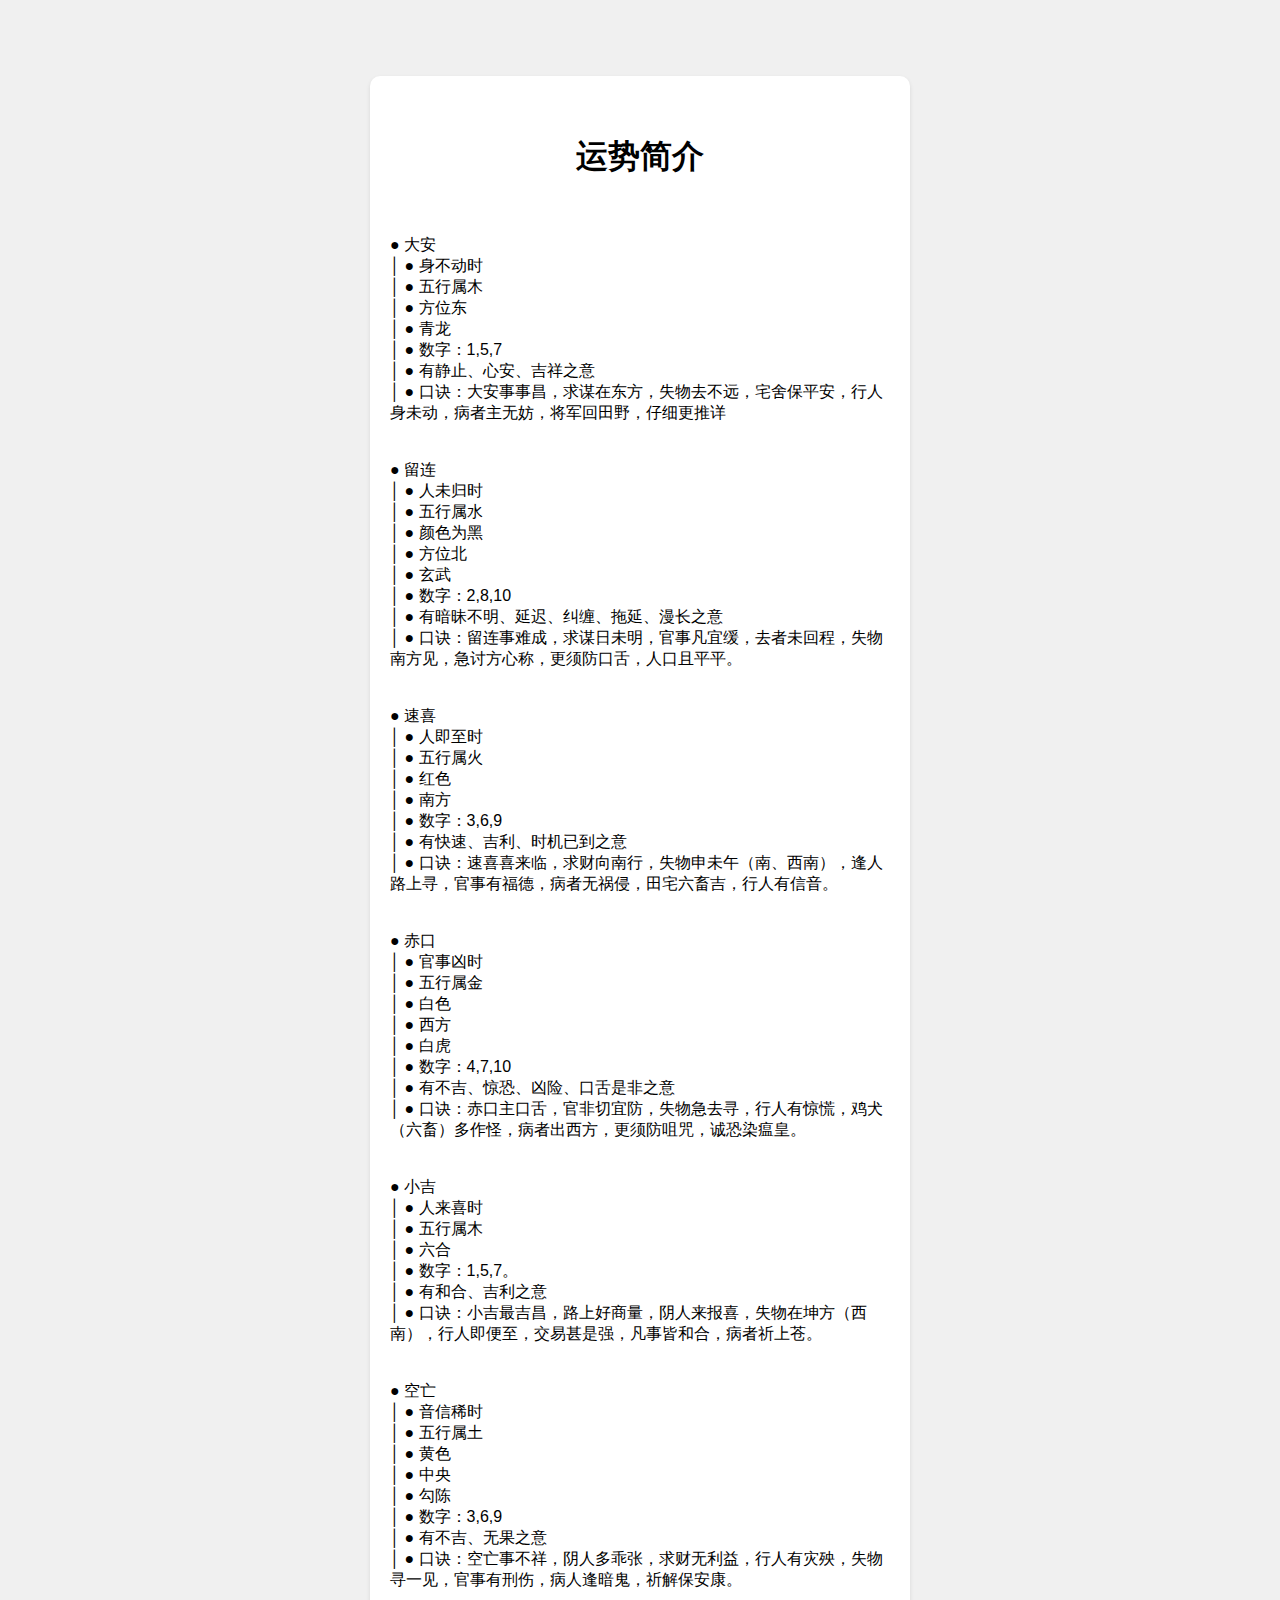
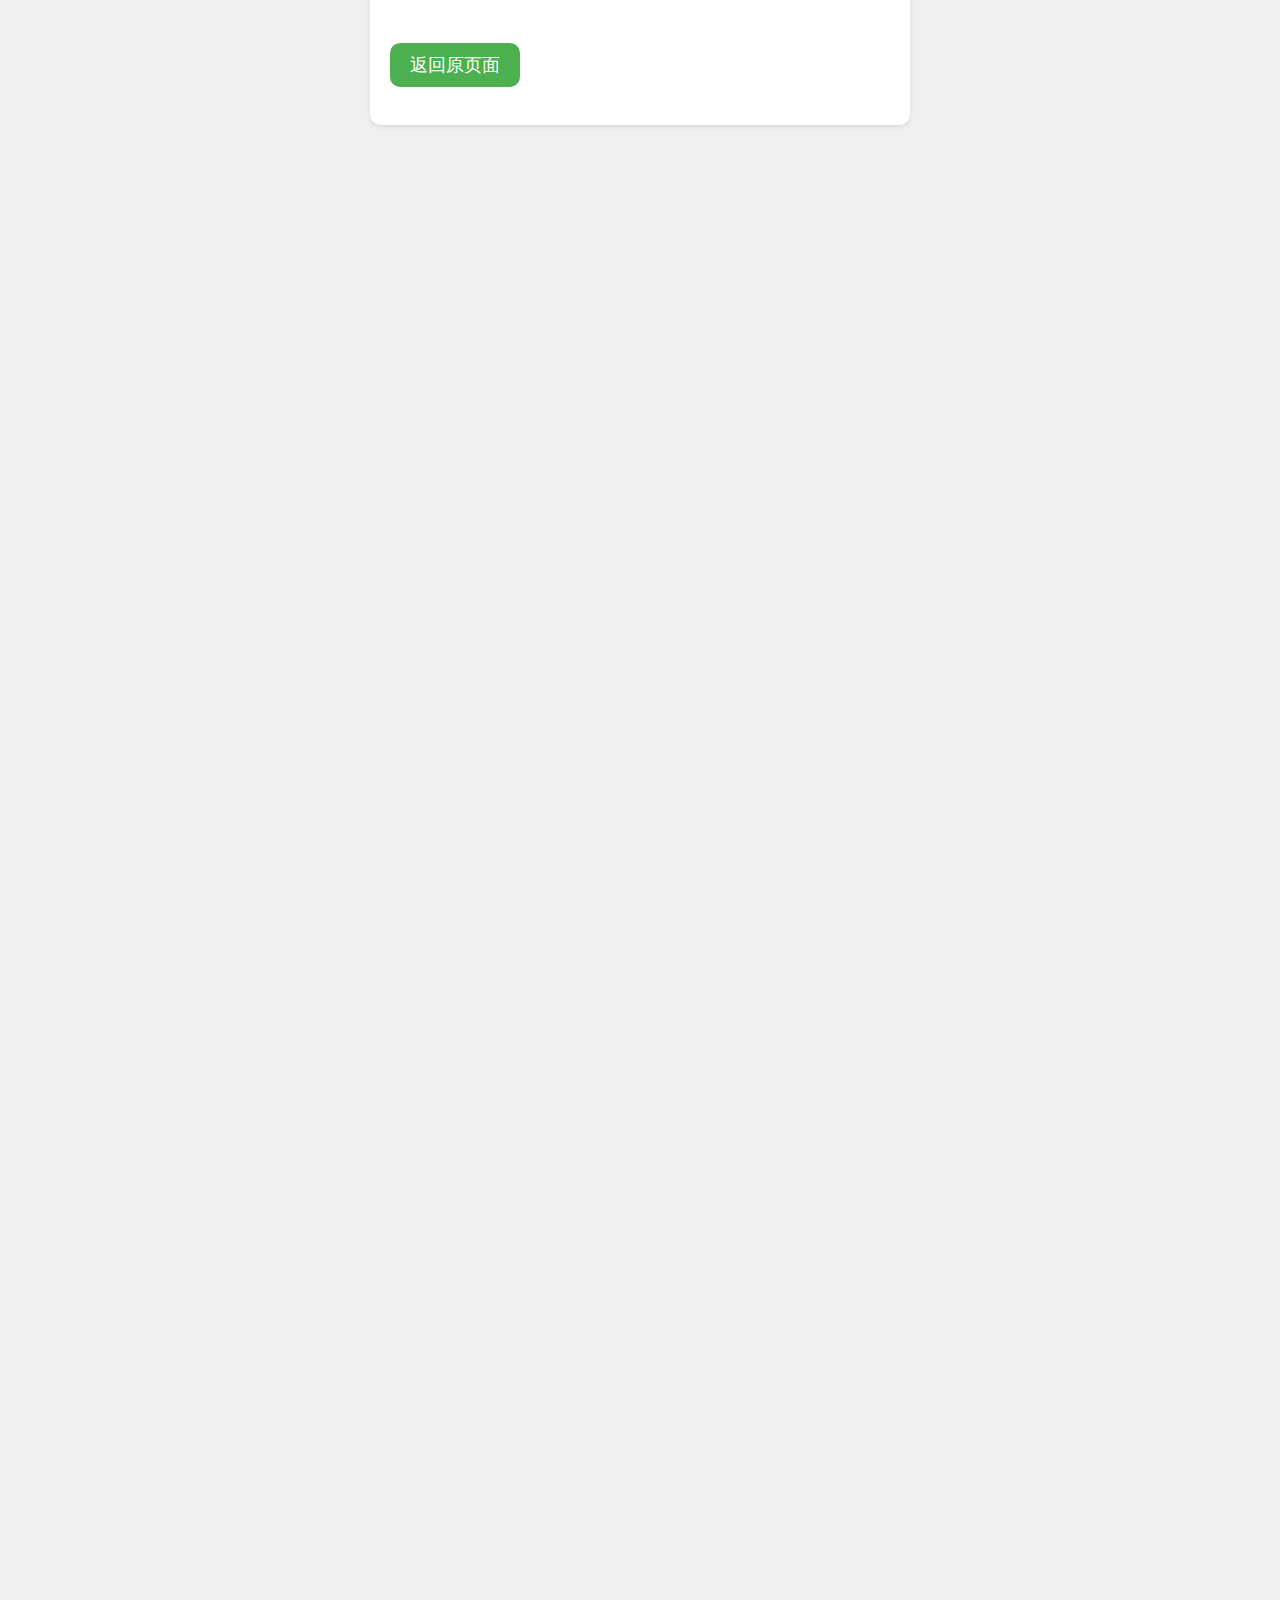
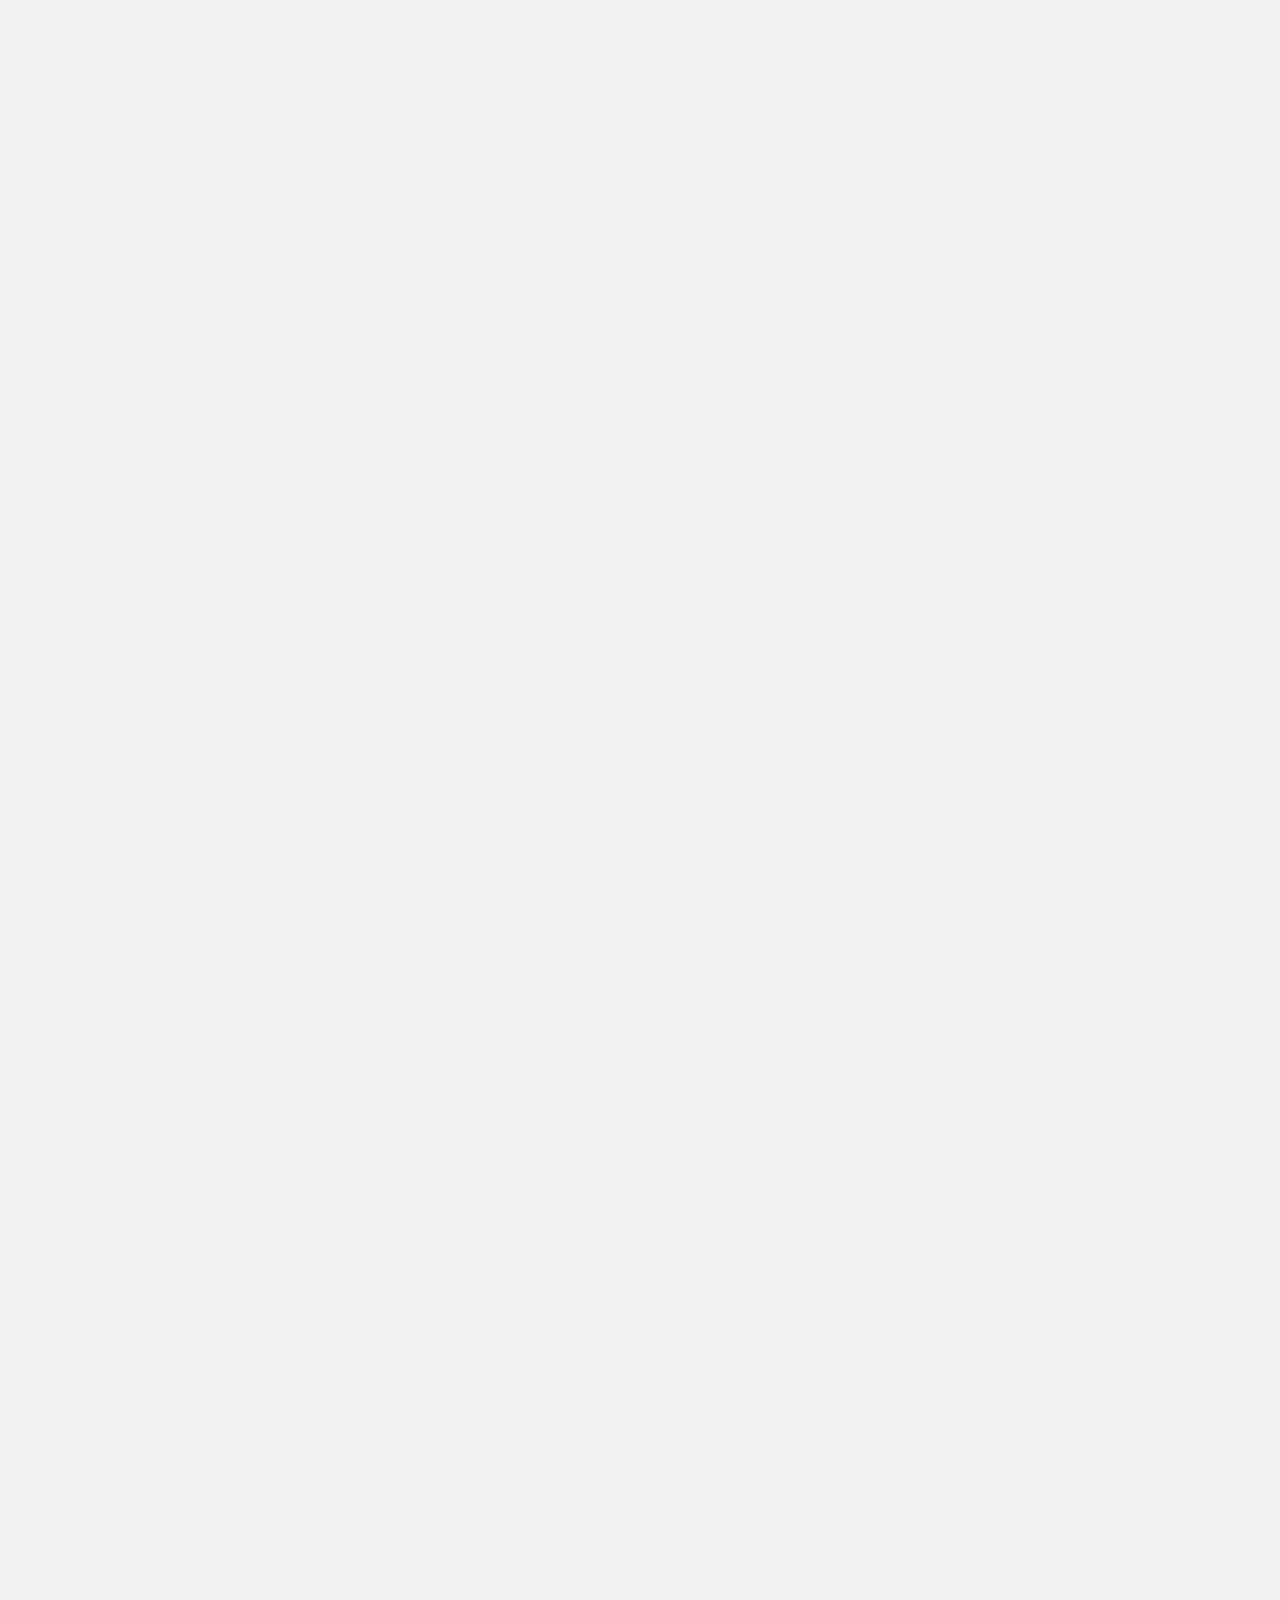
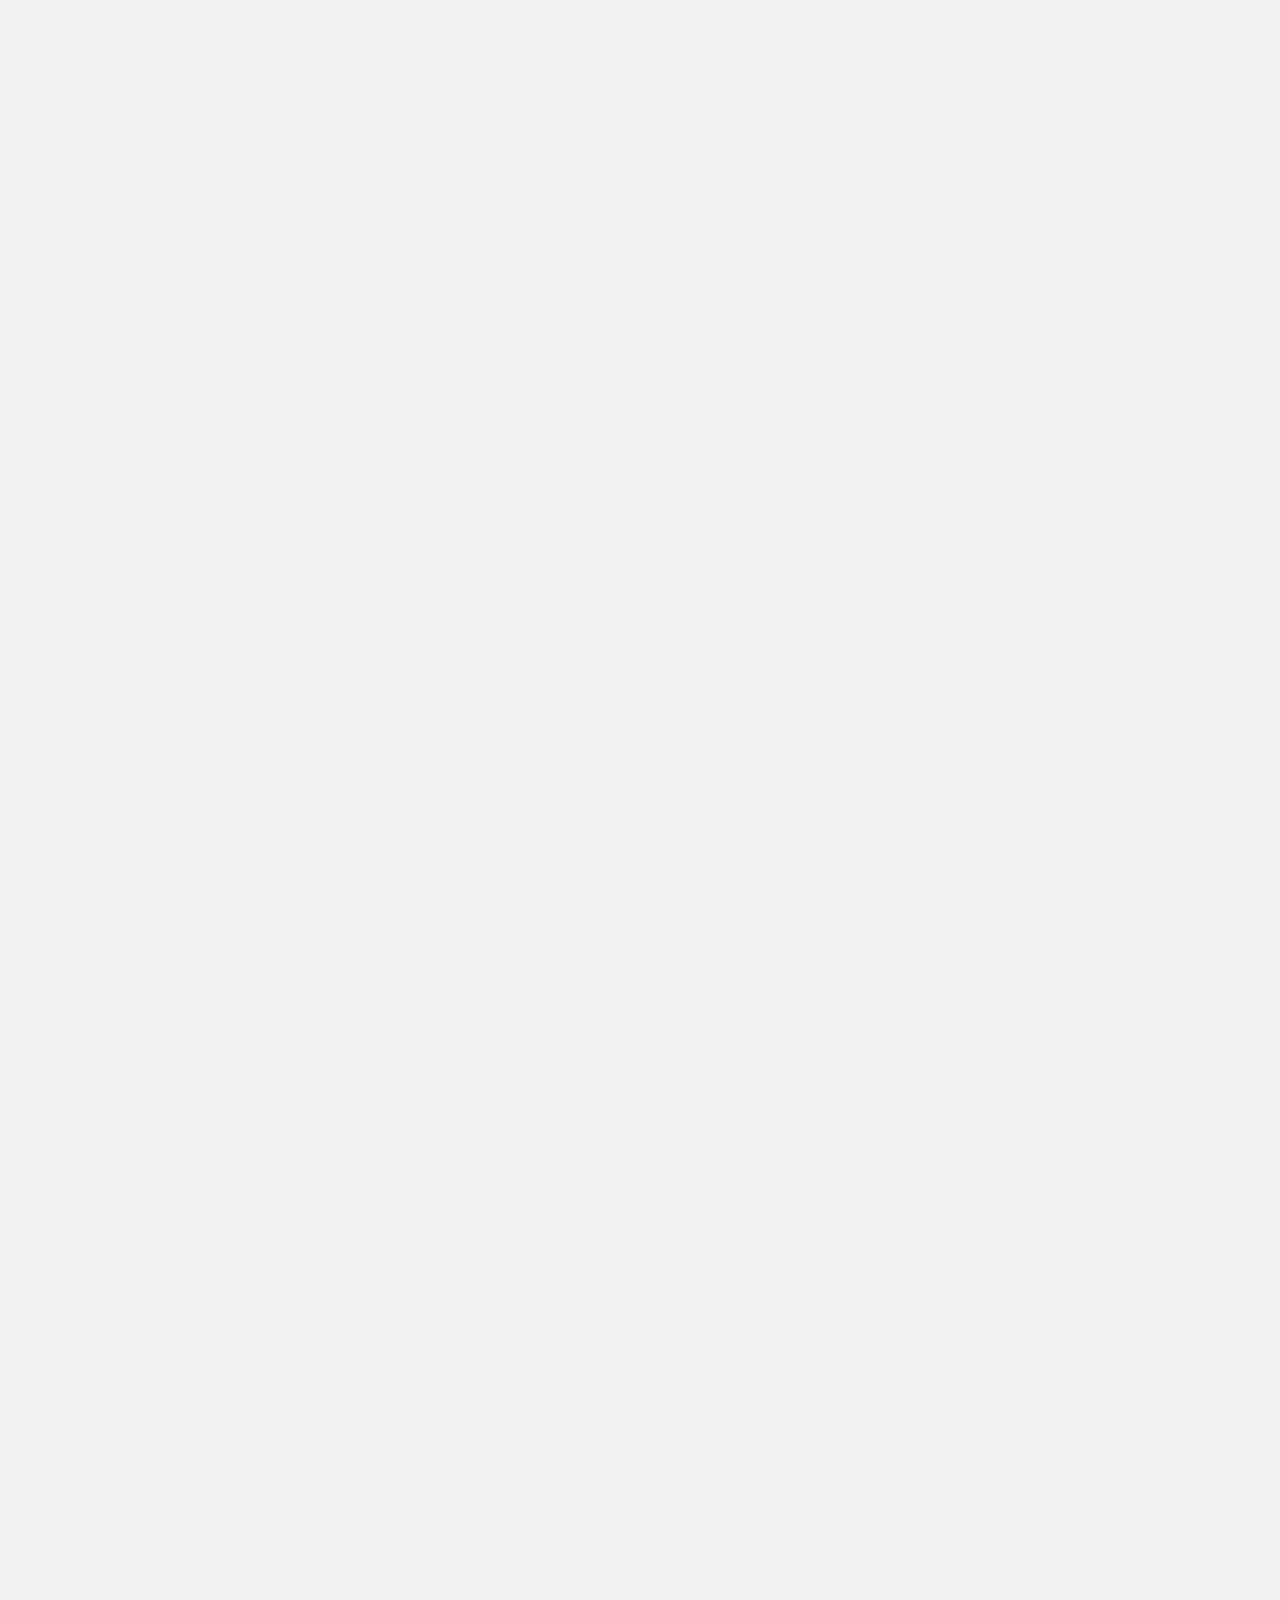
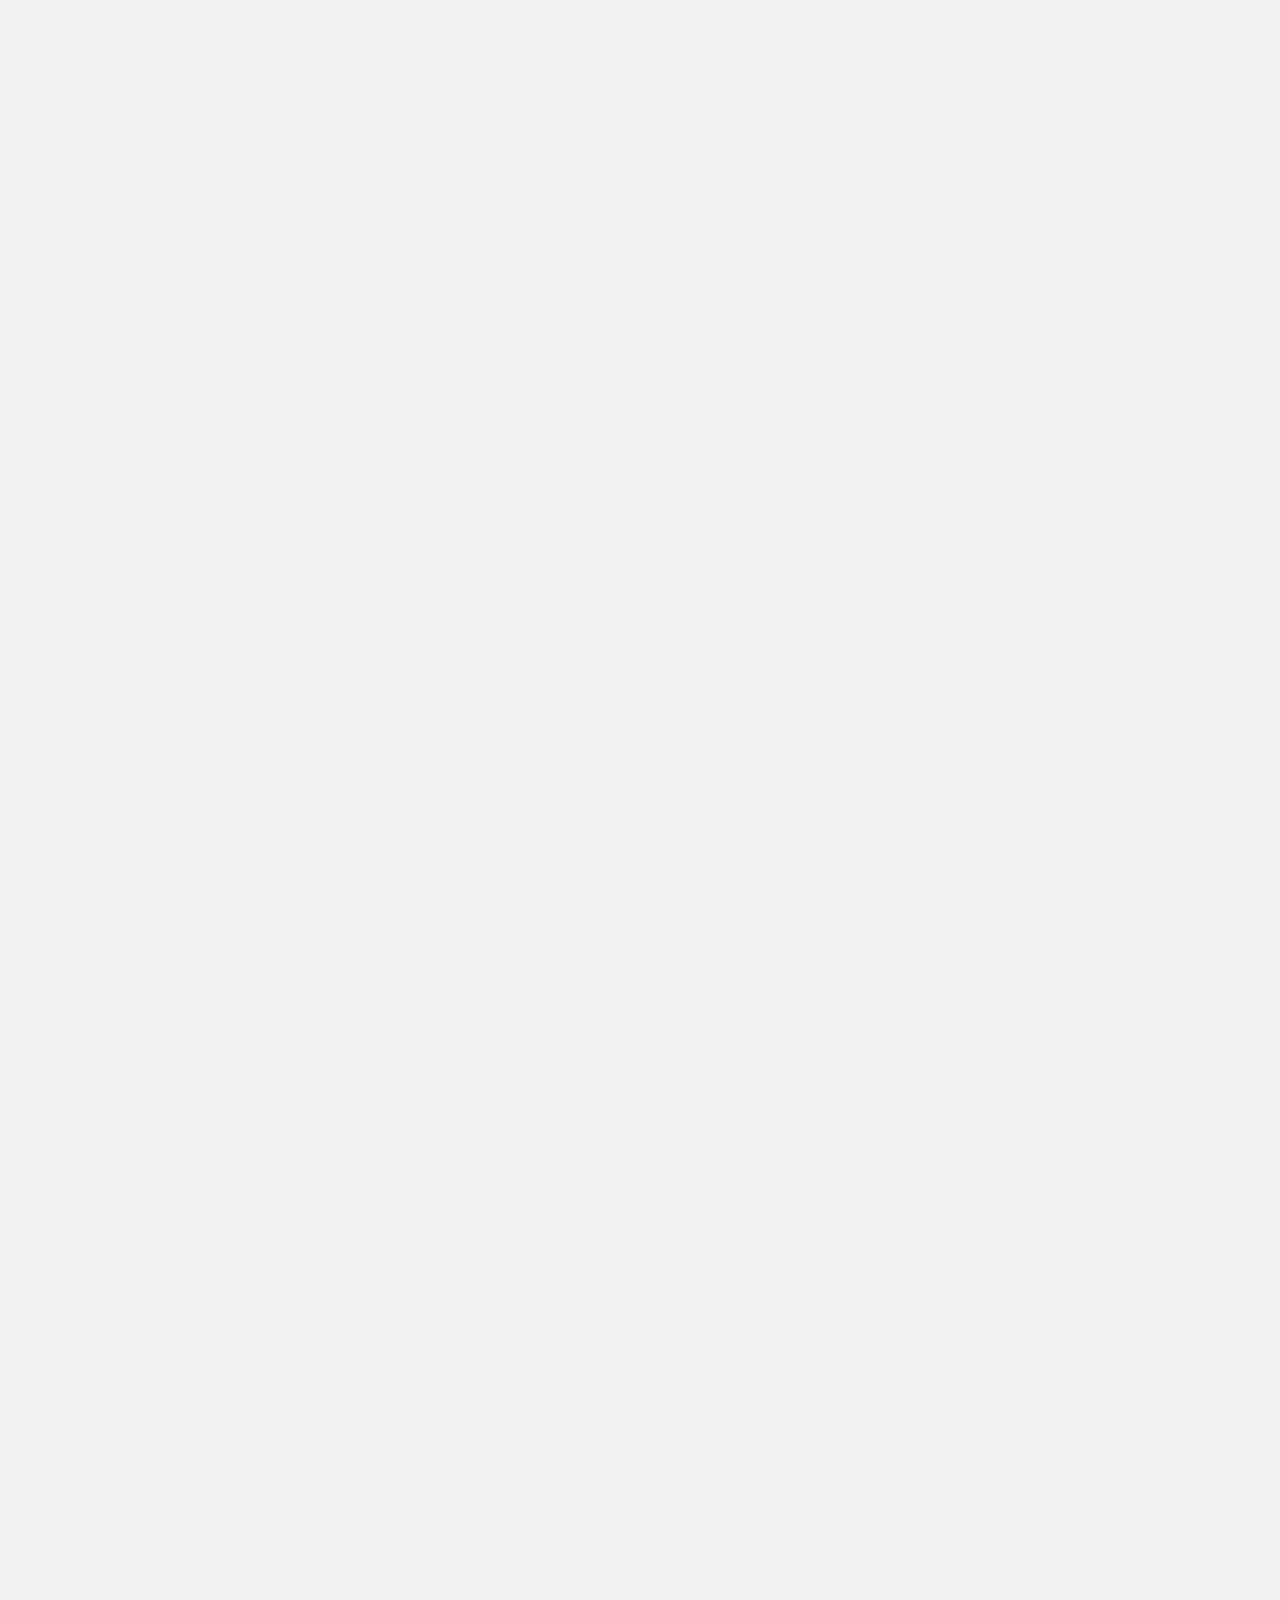
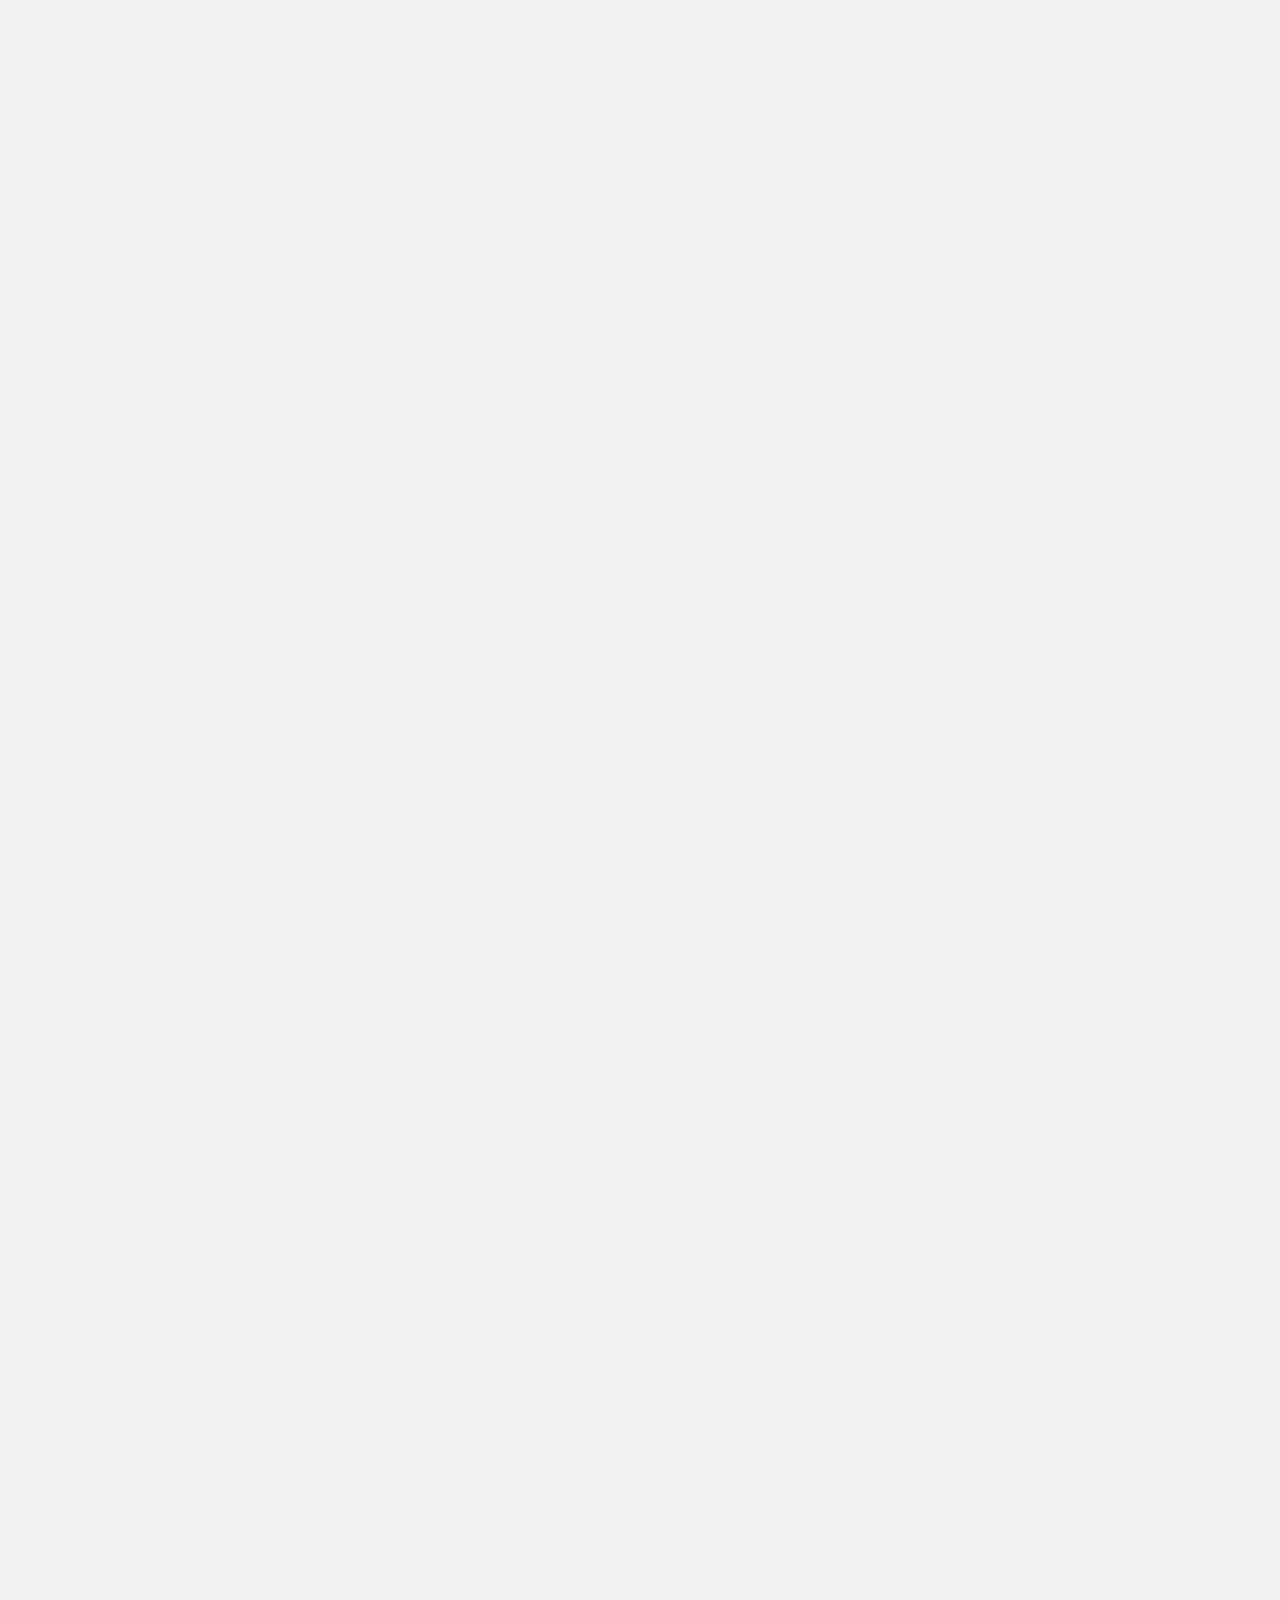
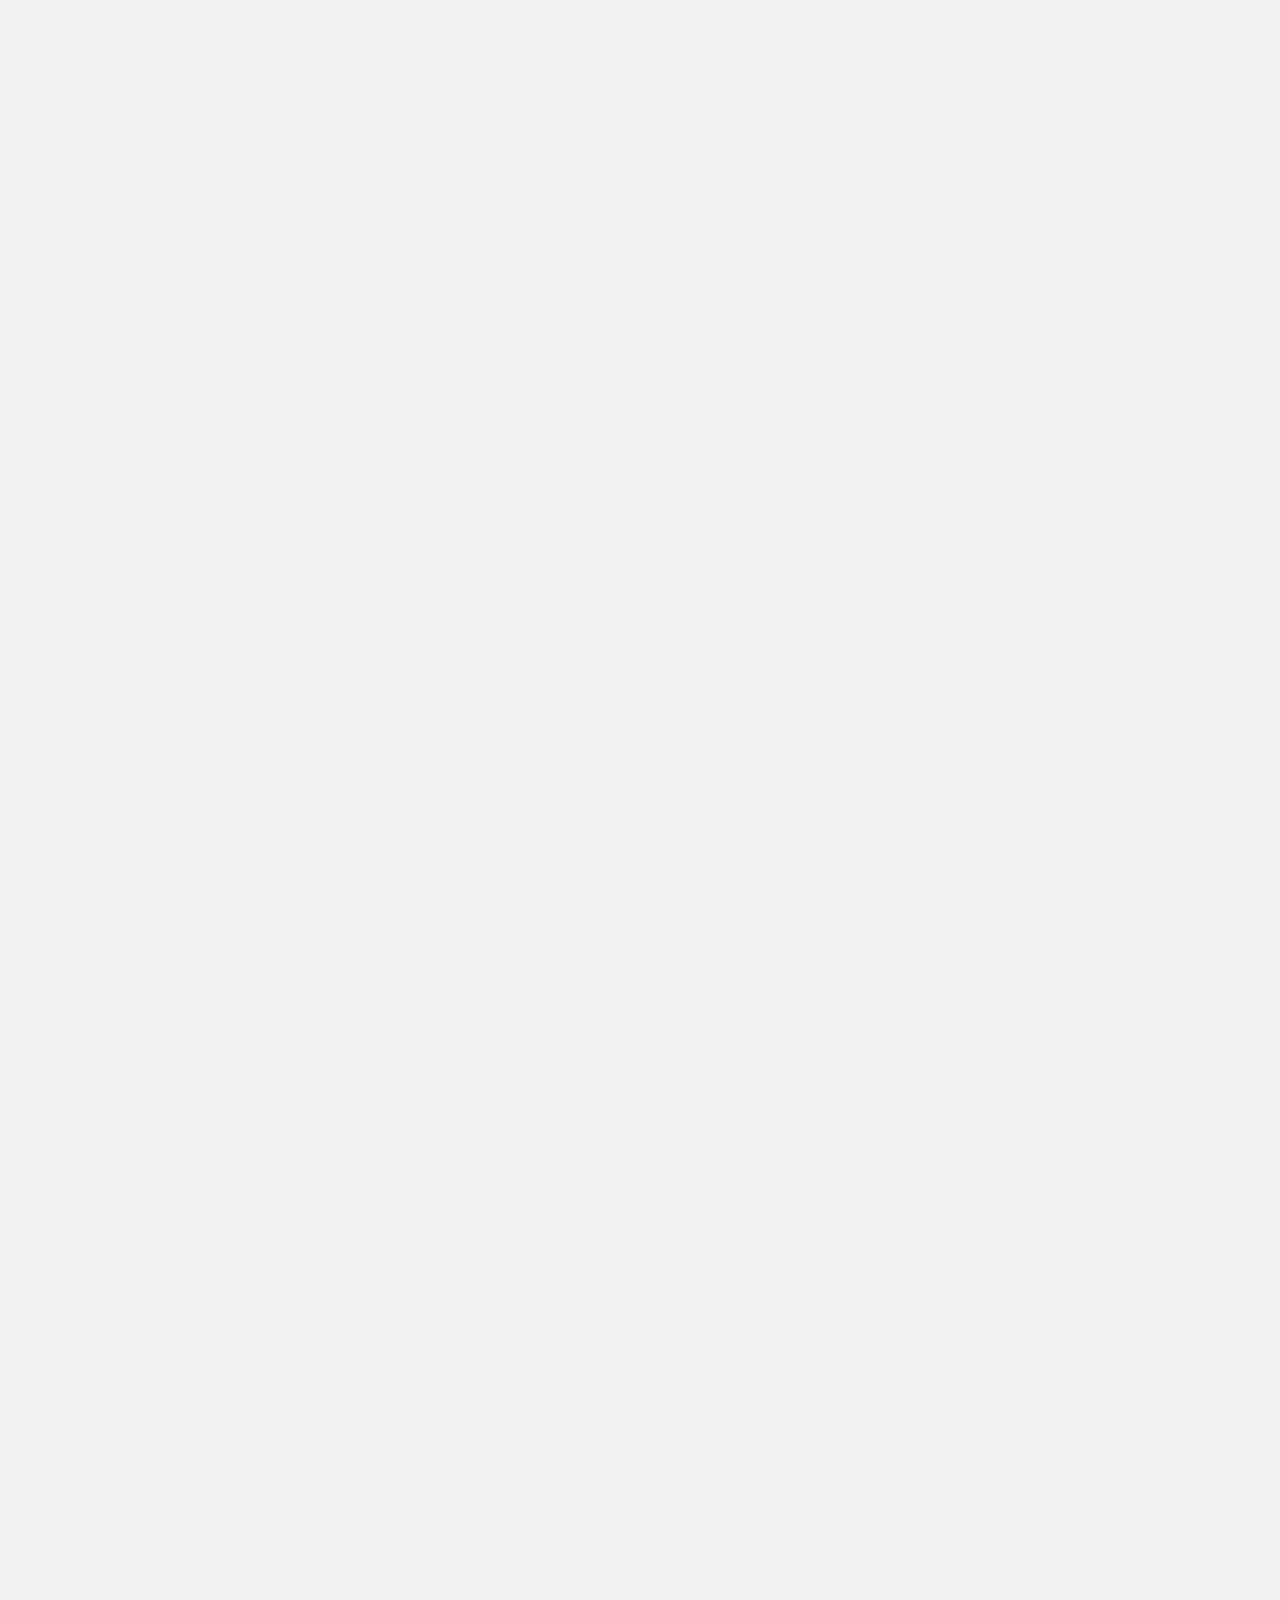
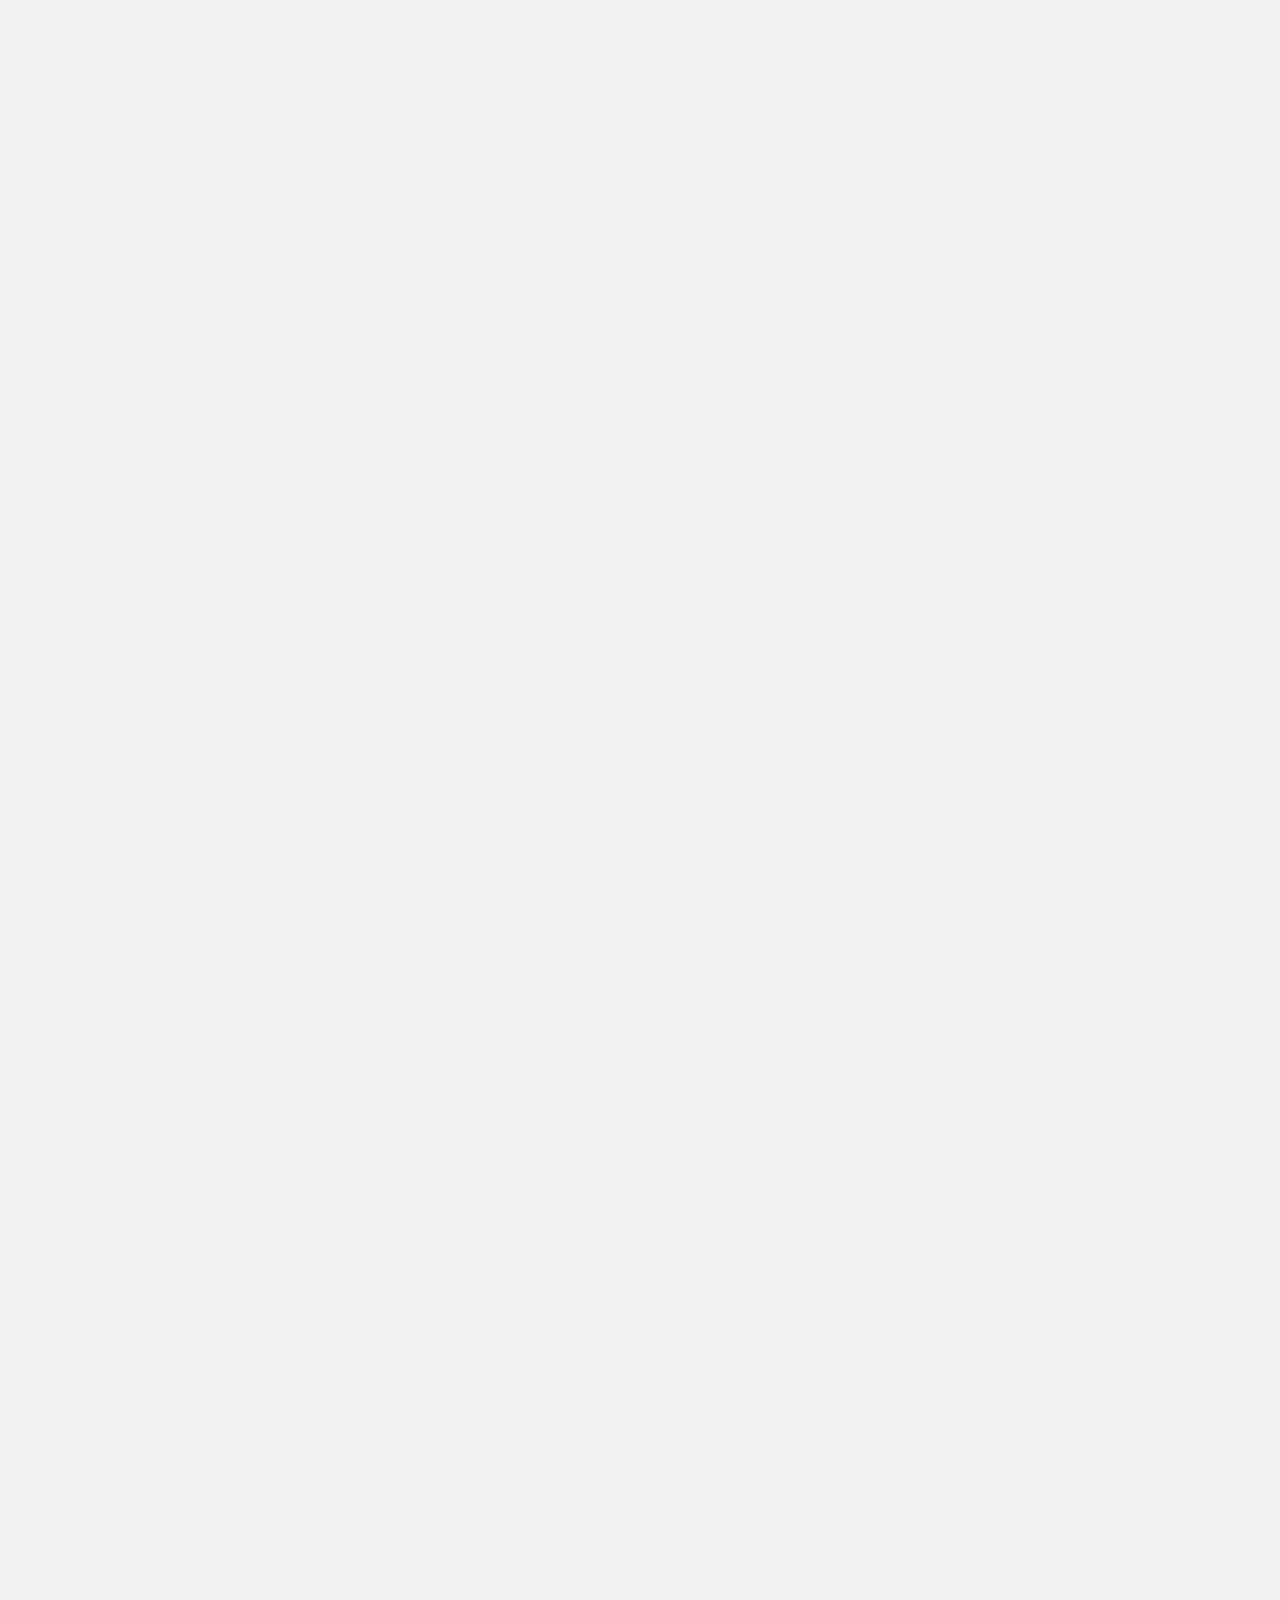
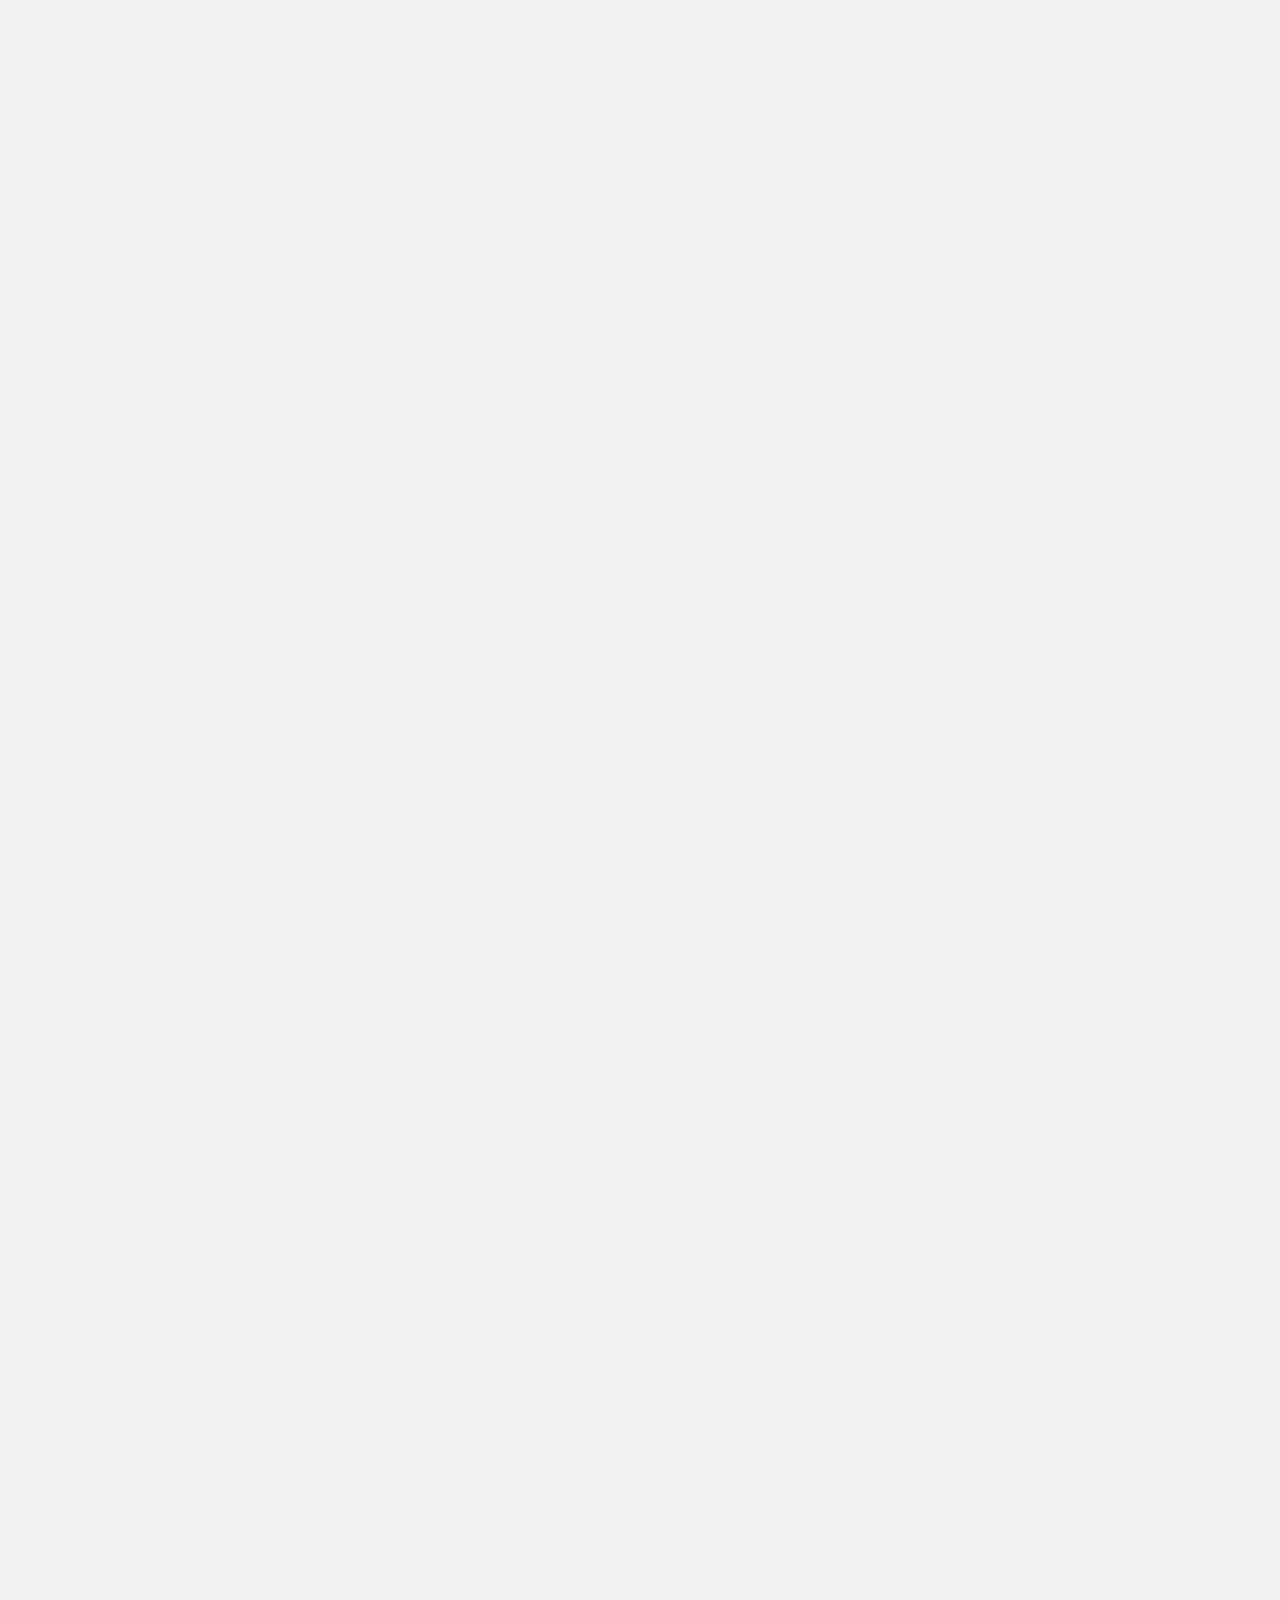
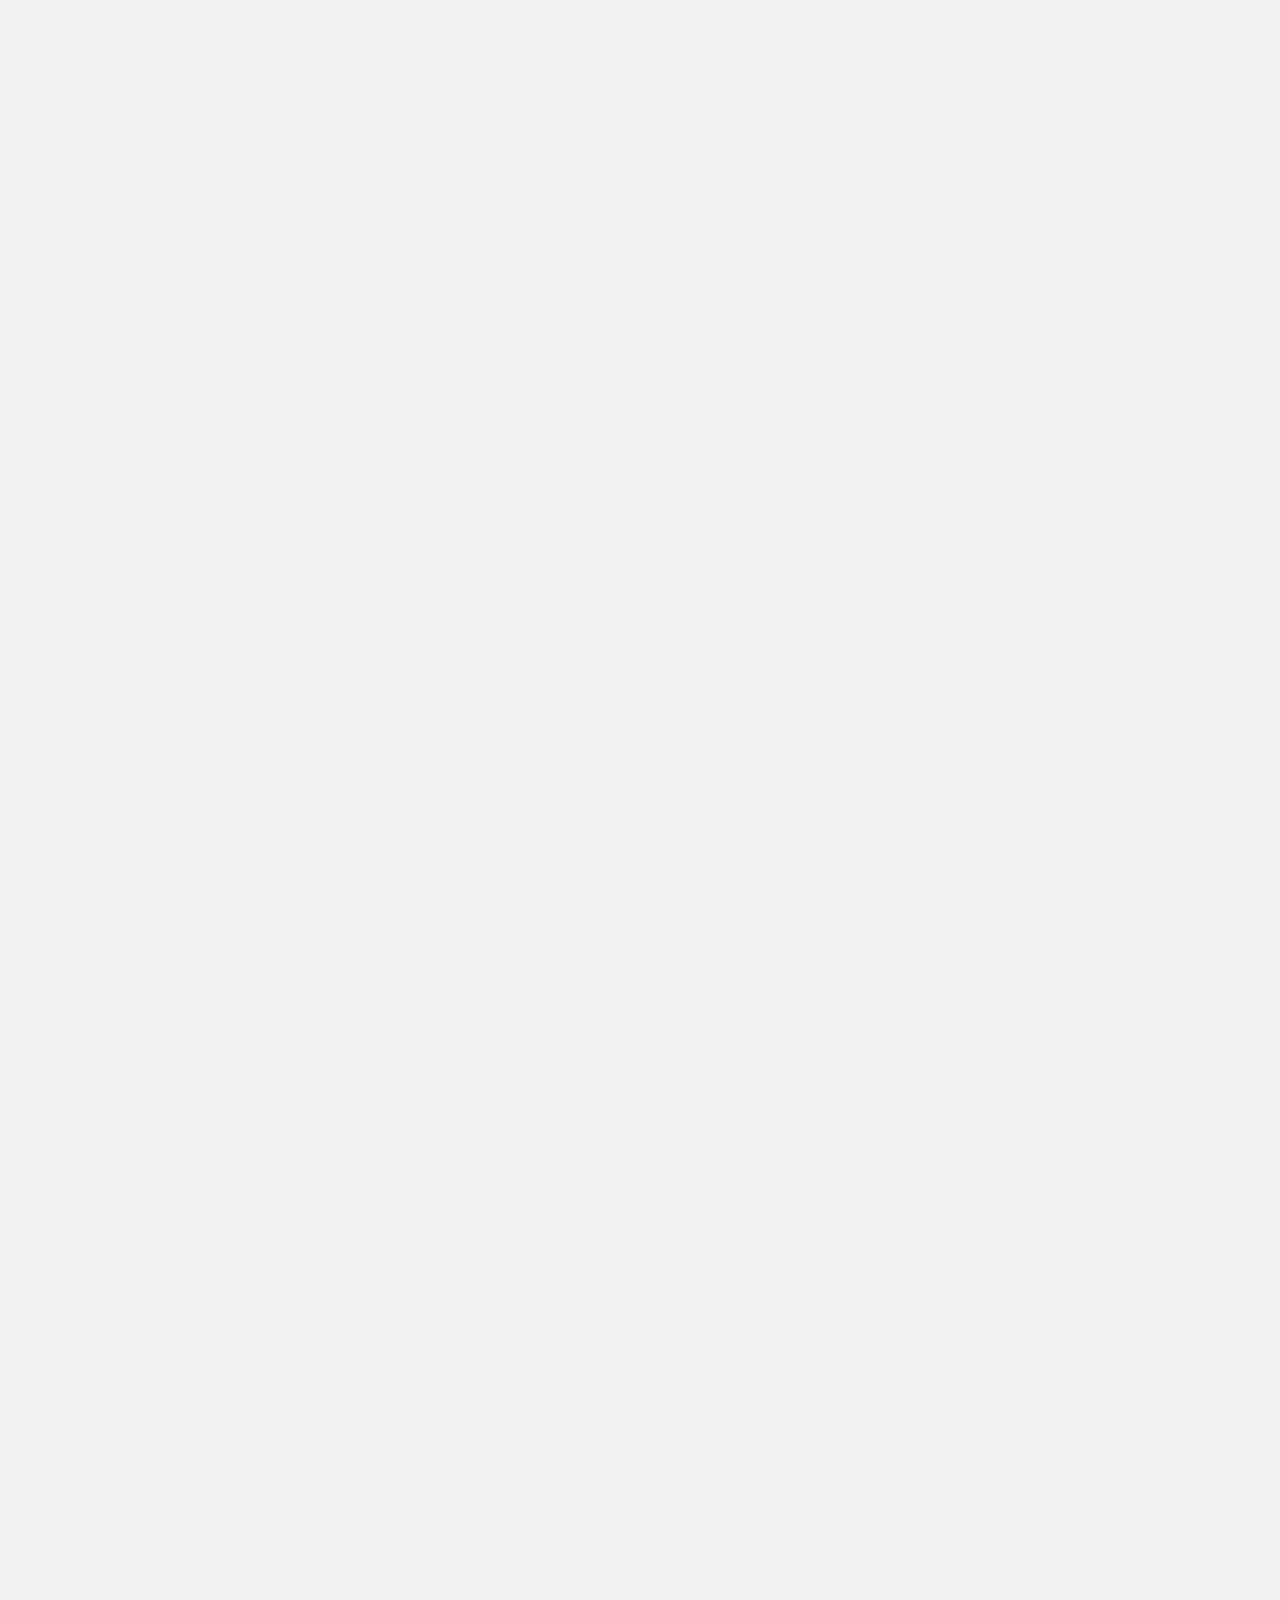
==== book0.html @ c7627c60 "Add files via upload" ====
<!DOCTYPE html>
<html lang="en">
<head>
<meta charset="UTF-8">
<meta name="viewport" content="width=device-width, initial-scale=1.0">
<link rel="stylesheet" href="styles.css">
<title>运势简介</title>
</head>
<body>
<div class="container">
    <h1>运势简介</h1>
    <p>● 大安<br>│ ● 身不动时<br>│ ● 五行属木<br>│ ● 方位东<br>│ ● 青龙<br>│ ● 数字：1,5,7<br>│ ● 有静止、心安、吉祥之意<br>│ ● 口诀：大安事事昌，求谋在东方，失物去不远，宅舍保平安，行人身未动，病者主无妨，将军回田野，仔细更推详<br><br><br>● 留连<br>│ ● 人未归时<br>│ ● 五行属水<br>│ ● 颜色为黑<br>│ ● 方位北<br>│ ● 玄武<br>│ ● 数字：2,8,10<br>│ ● 有暗昧不明、延迟、纠缠、拖延、漫长之意<br>│ ● 口诀：留连事难成，求谋日未明，官事凡宜缓，去者未回程，失物南方见，急讨方心称，更须防口舌，人口且平平。<br><br><br>● 速喜<br>│ ● 人即至时<br>│ ● 五行属火<br>│ ● 红色<br>│ ● 南方<br>│ ● 数字：3,6,9<br>│ ● 有快速、吉利、时机已到之意<br>│ ● 口诀：速喜喜来临，求财向南行，失物申未午（南、西南），逢人路上寻，官事有福德，病者无祸侵，田宅六畜吉，行人有信音。<br><br><br>● 赤口<br>│ ● 官事凶时<br>│ ● 五行属金<br>│ ● 白色<br>│ ● 西方<br>│ ● 白虎<br>│ ● 数字：4,7,10<br>│ ● 有不吉、惊恐、凶险、口舌是非之意<br>│ ● 口诀：赤口主口舌，官非切宜防，失物急去寻，行人有惊慌，鸡犬（六畜）多作怪，病者出西方，更须防咀咒，诚恐染瘟皇。<br><br><br>● 小吉<br>│ ● 人来喜时<br>│ ● 五行属木<br>│ ● 六合<br>│ ● 数字：1,5,7。<br>│ ● 有和合、吉利之意<br>│ ● 口诀：小吉最吉昌，路上好商量，阴人来报喜，失物在坤方（西南），行人即便至，交易甚是强，凡事皆和合，病者祈上苍。<br><br><br>● 空亡<br>│ ● 音信稀时<br>│ ● 五行属土<br>│ ● 黄色<br>│ ● 中央<br>│ ● 勾陈<br>│ ● 数字：3,6,9<br>│ ● 有不吉、无果之意<br>│ ● 口诀：空亡事不祥，阴人多乖张，求财无利益，行人有灾殃，失物寻一见，官事有刑伤，病人逢暗鬼，祈解保安康。<br></p>
    <audio id="audio" src="hit.mp3"></audio>
	<button onclick="goBack()">返回原页面</button>
	
</div>
<script src="script.js"></script>
</body>
</html>




















































































































































































































































































































































































































































































































































































































































































































































































































































































































































































































<!-- 今天妈妈发现养的龟龟成仙了             2024-5-2

　　　　　　　　 　　.-.-.-._
　　　　　　　　　 .~\ /~\_/ \.
　　　　　　　　 .~\_/~\_/ \_/~\.
　　　　　　　 .~\_/ \_/ \_/ \_/~\
　　.----.　　 /\_/ \_/ \_/ \_/ \_/\
　　(o)(o)`\_ /_/ \_/ \_/ \_/ \_/ \_\
　　|　　  , |/ \_/ \_/ \_/ \_/ \_/ \\.  _.;
　　\ "  /  |\_/ \_/ \_/ \_/ \_/ \_/~\"'_.'
　　　`--'`--\/_\-/-\_/-\-/ \_/-\_/_\.-""
　　　　　　　/~/"""| |"""""| |'"\~\
　　　　　　_/ / 　_| |　　_| |　 \ \
　　　　　 (___|　(___|　 (___|　(___| -->
---- styles.css ----
body {
    font-family: Arial, sans-serif;
    background-color: #f0f0f0;
	white-space:pre-line;
}

@keyframes buttonScale {
  0% {
    transform: scale(1);
  }
  50% {
    transform: scale(1.2);
  }
  100% {
    transform: scale(1);
  }
}



button:hover{
    animation: buttonScale 0.4s;
    box-shadow: 0 4px 8px rgba(0, 0, 0, 0.1);
}

button:active {
    animation: buttonScale 0.4s;
    box-shadow: 0 4px 8px rgba(0, 0, 0, 0.1);
}

button{
	font-size: 18px;
    background-color: #4CAF50; /* 绿色 */
    color: white;
    padding: 10px 20px;
	border-radius: 10px;
    border: none;
    cursor: pointer;
    transition: background-color 0.3, transform 0.2s;

}

  
.image-container {
    display: grid;
	justify-content: center;
	align-items: center;
    grid-template-columns: repeat(auto-fit, minmax(200px, 1fr));
    gap: 10px;
}

.image-container img {
    width: 100%;
    height: auto;
    border-radius: 5px;
    box-shadow: 0 4px 6px rgba(0, 0, 0, 0.1);
}

.container {
    max-width: 500px;
    margin: 50px auto;
    padding:20px;
    background-color: #fff;
    border-radius: 10px;
    box-shadow: 0 2px 4px rgba(0, 0, 0, 0.1);
}
h1 {
    text-align: center;
}


.additional-text {
    margin-top: 20px;
    color: #666; /* 灰色文本颜色 */
    font-size: 17px; /* 小字体大小 */
}
#system-time {
    font-size: 24px;
}
#lunar-date {
    font-size: 20px;
}
label[for="num1"] {
    font-size: 20px; /* 设置字体大小为20像素，也可以根据需要调整大小 */
}
label[for="num2"] {
    font-size: 20px; /* 设置字体大小为20像素，也可以根据需要调整大小 */
}
label[for="num3"] {
    font-size: 20px; /* 设置字体大小为20像素，也可以根据需要调整大小 */
}

.guabutton{
    font-size: 18px;
    background-color: orange; 
    color: white;
    padding: 10px 20px;
    border-radius: 10px;
	width: 90%;
    border: none;
    cursor: pointer;
    transition: background-color 0.3, transform 0.2s;
}

.xiaobutton{
    font-size: 18px;
    background-color: #4CAF50; 
    color: white;
    padding: 10px 20px;
    border-radius: 10px;
	width: 90%;
    border: none;
    cursor: pointer;
    transition: background-color 0.3, transform 0.2s;
}



#num1 {
	width:200px;
    font-size: 24px;
	border-radius: 10px;
}

#num2 {
	width:200px;
    font-size: 24px;
	border-radius: 10px;
}
#num3 {
	width:200px;
    font-size: 24px;
	border-radius: 10px;
}
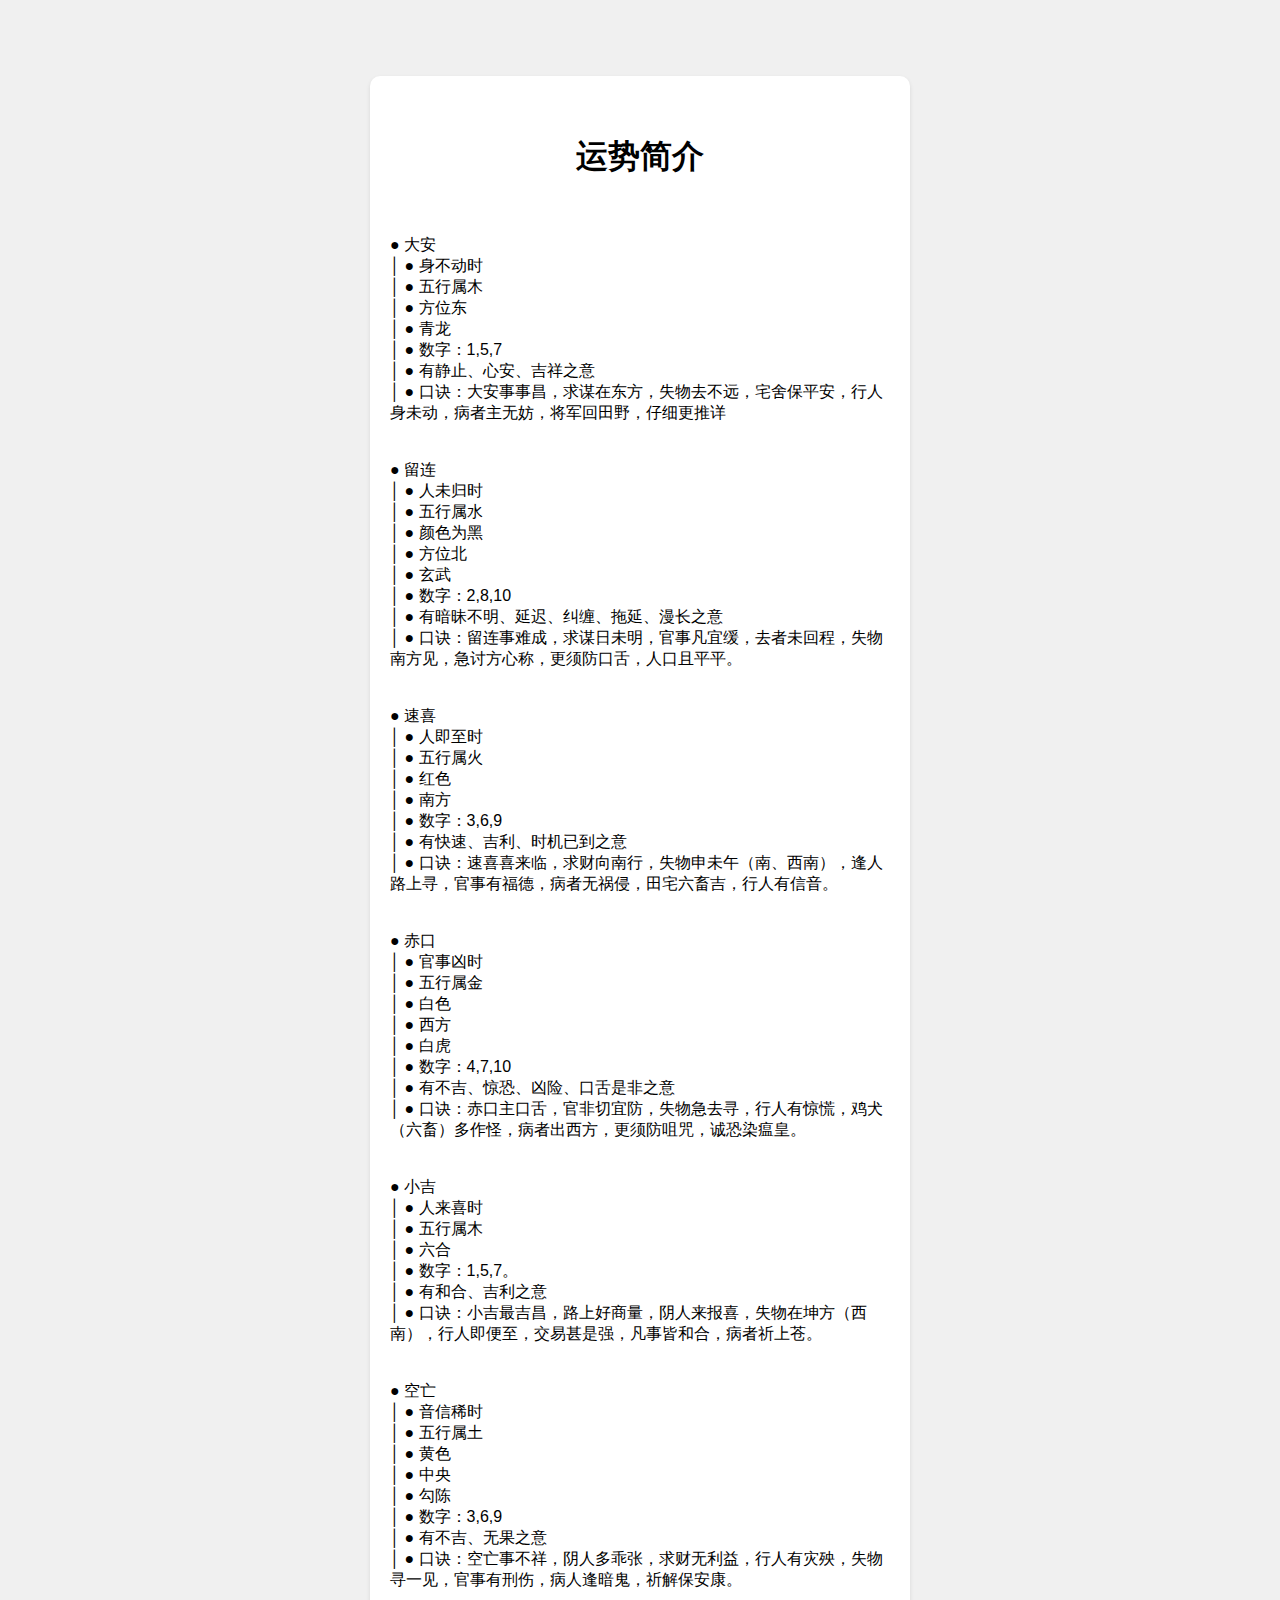
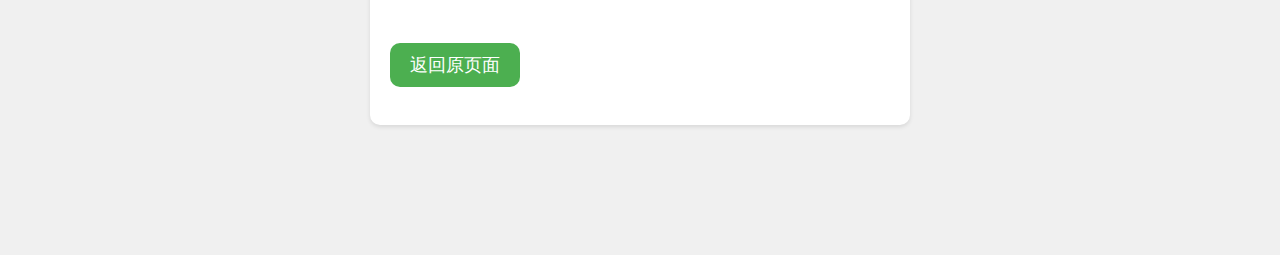
==== commit 96f90e89: "Update book0.html" ====
--- a/book0.html
+++ b/book0.html
@@ -17,997 +17,3 @@
 <script src="script.js"></script>
 </body>
 </html>
-
-
-
-
-
-
-
-
-
-
-
-
-
-
-
-
-
-
-
-
-
-
-
-
-
-
-
-
-
-
-
-
-
-
-
-
-
-
-
-
-
-
-
-
-
-
-
-
-
-
-
-
-
-
-
-
-
-
-
-
-
-
-
-
-
-
-
-
-
-
-
-
-
-
-
-
-
-
-
-
-
-
-
-
-
-
-
-
-
-
-
-
-
-
-
-
-
-
-
-
-
-
-
-
-
-
-
-
-
-
-
-
-
-
-
-
-
-
-
-
-
-
-
-
-
-
-
-
-
-
-
-
-
-
-
-
-
-
-
-
-
-
-
-
-
-
-
-
-
-
-
-
-
-
-
-
-
-
-
-
-
-
-
-
-
-
-
-
-
-
-
-
-
-
-
-
-
-
-
-
-
-
-
-
-
-
-
-
-
-
-
-
-
-
-
-
-
-
-
-
-
-
-
-
-
-
-
-
-
-
-
-
-
-
-
-
-
-
-
-
-
-
-
-
-
-
-
-
-
-
-
-
-
-
-
-
-
-
-
-
-
-
-
-
-
-
-
-
-
-
-
-
-
-
-
-
-
-
-
-
-
-
-
-
-
-
-
-
-
-
-
-
-
-
-
-
-
-
-
-
-
-
-
-
-
-
-
-
-
-
-
-
-
-
-
-
-
-
-
-
-
-
-
-
-
-
-
-
-
-
-
-
-
-
-
-
-
-
-
-
-
-
-
-
-
-
-
-
-
-
-
-
-
-
-
-
-
-
-
-
-
-
-
-
-
-
-
-
-
-
-
-
-
-
-
-
-
-
-
-
-
-
-
-
-
-
-
-
-
-
-
-
-
-
-
-
-
-
-
-
-
-
-
-
-
-
-
-
-
-
-
-
-
-
-
-
-
-
-
-
-
-
-
-
-
-
-
-
-
-
-
-
-
-
-
-
-
-
-
-
-
-
-
-
-
-
-
-
-
-
-
-
-
-
-
-
-
-
-
-
-
-
-
-
-
-
-
-
-
-
-
-
-
-
-
-
-
-
-
-
-
-
-
-
-
-
-
-
-
-
-
-
-
-
-
-
-
-
-
-
-
-
-
-
-
-
-
-
-
-
-
-
-
-
-
-
-
-
-
-
-
-
-
-
-
-
-
-
-
-
-
-
-
-
-
-
-
-
-
-
-
-
-
-
-
-
-
-
-
-
-
-
-
-
-
-
-
-
-
-
-
-
-
-
-
-
-
-
-
-
-
-
-
-
-
-
-
-
-
-
-
-
-
-
-
-
-
-
-
-
-
-
-
-
-
-
-
-
-
-
-
-
-
-
-
-
-
-
-
-
-
-
-
-
-
-
-
-
-
-
-
-
-
-
-
-
-
-
-
-
-
-
-
-
-
-
-
-
-
-
-
-
-
-
-
-
-
-
-
-
-
-
-
-
-
-
-
-
-
-
-
-
-
-
-
-
-
-
-
-
-
-
-
-
-
-
-
-
-
-
-
-
-
-
-
-
-
-
-
-
-
-
-
-
-
-
-
-
-
-
-
-
-
-
-
-
-
-
-
-
-
-
-
-
-
-
-
-
-
-
-
-
-
-
-
-
-
-
-
-
-
-
-
-
-
-
-
-
-
-
-
-
-
-
-
-
-
-
-
-
-
-
-
-
-
-
-
-
-
-
-
-
-
-
-
-
-
-
-
-
-
-
-
-
-
-
-
-
-
-
-
-
-
-
-
-
-
-
-
-
-
-
-
-
-
-
-
-
-
-
-
-
-
-
-
-
-
-
-
-
-
-
-
-
-
-
-
-
-
-
-
-
-
-
-
-
-
-
-
-
-
-
-
-
-
-
-
-
-
-
-
-
-
-
-
-
-
-
-
-
-
-
-
-
-
-
-
-
-
-
-
-
-
-
-
-
-
-
-
-
-
-
-
-
-
-
-
-
-
-
-
-
-
-
-
-
-
-
-
-
-
-
-
-
-
-
-
-
-
-
-
-
-
-
-
-
-
-
-
-
-
-
-
-
-
-
-
-
-
-
-
-
-
-
-
-
-
-
-
-
-
-
-
-
-
-
-
-
-
-
-
-
-
-
-
-
-
-
-
-
-
-
-
-
-
-
-
-
-
-
-
-
-
-
-
-
-
-
-
-
-
-
-
-
-
-
-
-
-
-
-
-
-
-
-
-
-
-
-
-
-
-
-
-
-
-
-
-
-
-
-<!-- 今天妈妈发现养的龟龟成仙了             2024-5-2
-
-　　　　　　　　 　　.-.-.-._
-　　　　　　　　　 .~\ /~\_/ \.
-　　　　　　　　 .~\_/~\_/ \_/~\.
-　　　　　　　 .~\_/ \_/ \_/ \_/~\
-　　.----.　　 /\_/ \_/ \_/ \_/ \_/\
-　　(o)(o)`\_ /_/ \_/ \_/ \_/ \_/ \_\
-　　|　　  , |/ \_/ \_/ \_/ \_/ \_/ \\.  _.;
-　　\ "  /  |\_/ \_/ \_/ \_/ \_/ \_/~\"'_.'
-　　　`--'`--\/_\-/-\_/-\-/ \_/-\_/_\.-""
-　　　　　　　/~/"""| |"""""| |'"\~\
-　　　　　　_/ / 　_| |　　_| |　 \ \
-　　　　　 (___|　(___|　 (___|　(___| -->